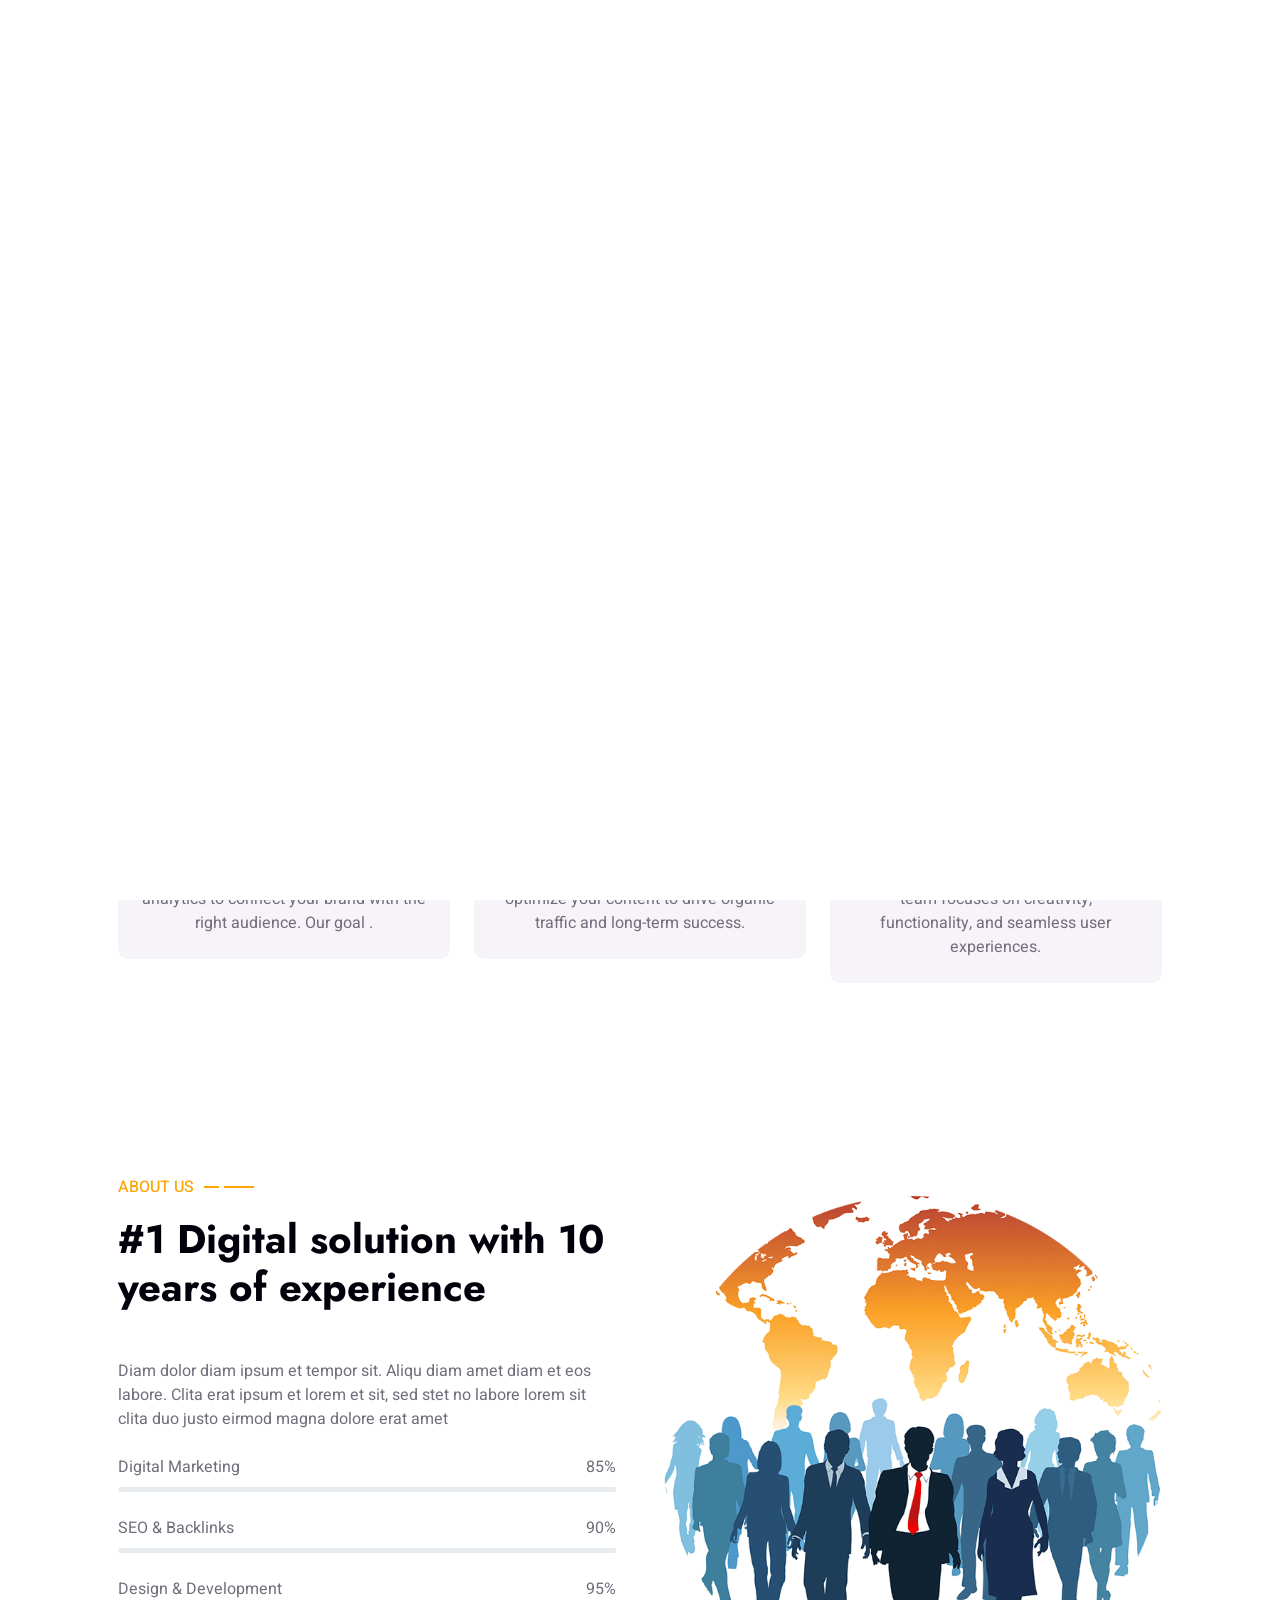
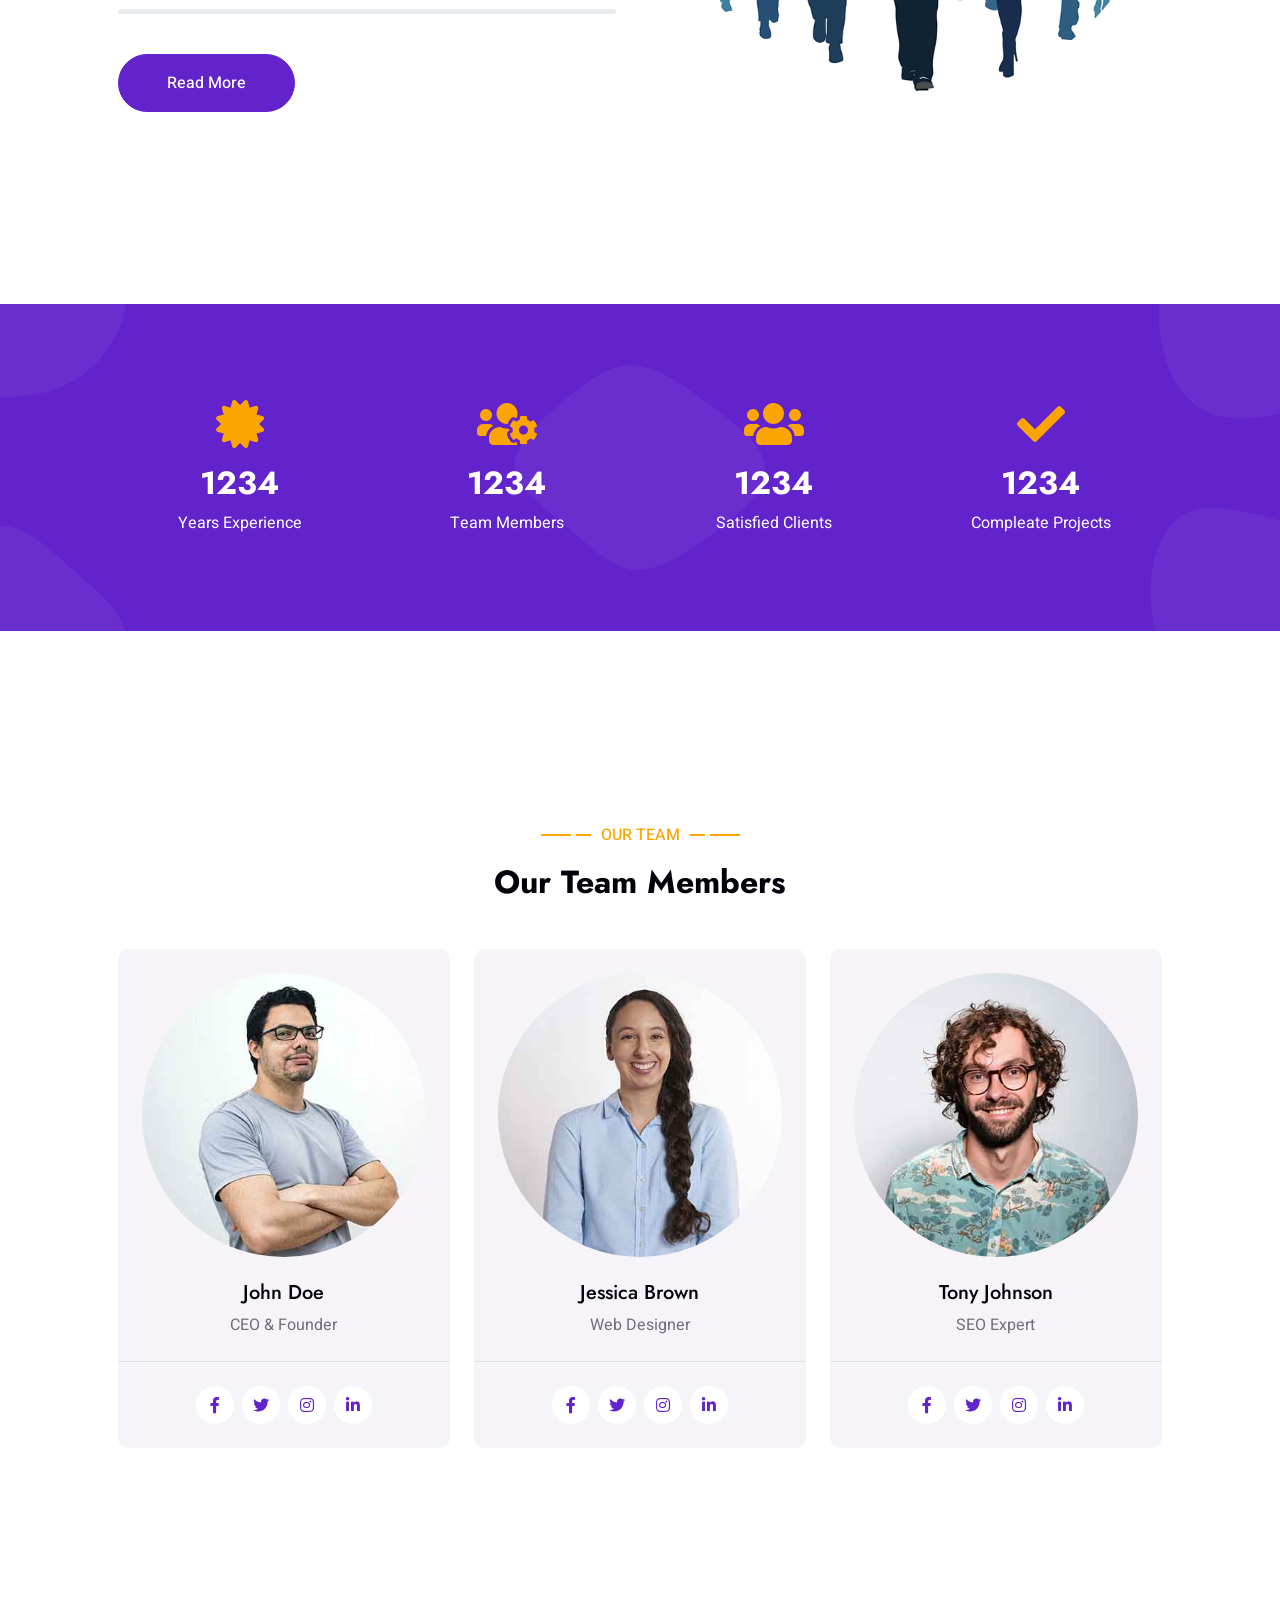
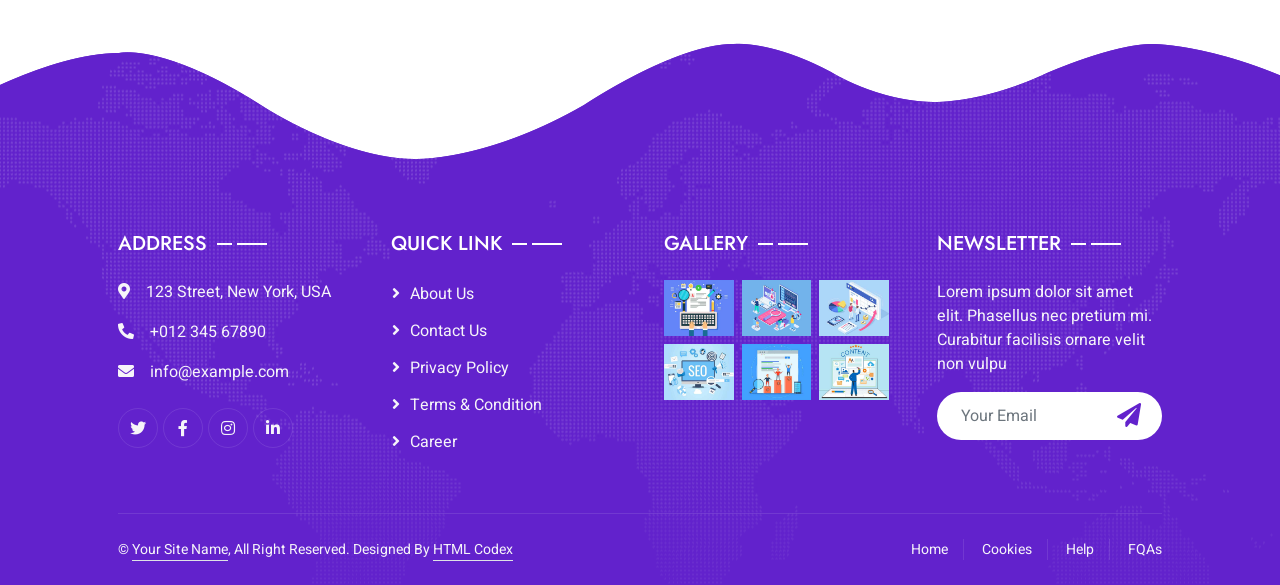
==== about.html @ 4560b0a9 "Add files via upload" ====
<!DOCTYPE html>
<html lang="en">

<head>
    
  <!-- Primary Meta Tags -->
  <title>Digital Marketing Agency in Chennai | SEO, PPC & Social Media Experts</title>
  <meta name="title" content="Digital Marketing Agency in Chennai | SEO, PPC & Social Media Experts">
  <meta name="description" content="Grow your business online with Chennai’s leading digital marketing agency. We specialize in SEO, Google Ads, Social Media Marketing, and Web Design. Get a free consultation today!">
  
  <!-- Open Graph / Facebook -->
  <meta property="og:type" content="website">
  <meta property="og:url" content="file:///C:/Users/umash/OneDrive/Documents/digital-agency-html-template/about.html">
  <meta property="og:title" content="Digital Marketing Agency in Chennai | SEO, PPC & Social Media Experts">
  <meta property="og:description" content="Grow your business online with Chennai’s leading digital marketing agency. We specialize in SEO, Google Ads, Social Media Marketing, and Web Design. Get a free consultation today!">
  <meta property="og:image" content="">
  
  <!-- Twitter -->
  <meta property="twitter:card" content="summary_large_image">
  <meta property="twitter:url" content="file:///C:/Users/umash/OneDrive/Documents/digital-agency-html-template/about.html">
  <meta property="twitter:title" content="Digital Marketing Agency in Chennai | SEO, PPC & Social Media Experts">
  <meta property="twitter:description" content="Grow your business online with Chennai’s leading digital marketing agency. We specialize in SEO, Google Ads, Social Media Marketing, and Web Design. Get a free consultation today!">
  <meta property="twitter:image" content="">
  
  <!-- Optional Meta Tags -->
  <meta name="keywords" content="Digital Marketing Agency in Chennai |">
  <meta name="robots" content="index, follow">
  <meta http-equiv="Content-Type" content="text/html; charset=UTF-8">
  <meta name="language" content="ENGLISH">
  <meta name="revisit-after" content="1 day days">
  <meta name="author" content="umashankar">
    <!-- Favicon -->
    <link href="img/favicon.ico" rel="icon">

    <!-- Google Web Fonts -->
    <link rel="preconnect" href="https://fonts.googleapis.com">
    <link rel="preconnect" href="https://fonts.gstatic.com" crossorigin>
    <link href="https://fonts.googleapis.com/css2?family=Heebo:wght@400;500&family=Jost:wght@500;600;700&display=swap" rel="stylesheet"> 

    <!-- Icon Font Stylesheet -->
    <link href="https://cdnjs.cloudflare.com/ajax/libs/font-awesome/5.10.0/css/all.min.css" rel="stylesheet">
    <link href="https://cdn.jsdelivr.net/npm/bootstrap-icons@1.4.1/font/bootstrap-icons.css" rel="stylesheet">

    <!-- Libraries Stylesheet -->
    <link href="lib/animate/animate.min.css" rel="stylesheet">
    <link href="lib/owlcarousel/assets/owl.carousel.min.css" rel="stylesheet">
    <link href="lib/lightbox/css/lightbox.min.css" rel="stylesheet">

    <!-- Customized Bootstrap Stylesheet -->
    <link href="css/bootstrap.min.css" rel="stylesheet">

    <!-- Template Stylesheet -->
    <link href="css/style.css" rel="stylesheet">
    <link rel="canonical" href=" file:///C:/Users/umash/OneDrive/Documents/digital-agency-html-template/about.html" />
   </head> 

<body>
    <div class="container-xxl bg-white p-0">
        <!-- Spinner Start -->
        <div id="spinner" class="show bg-white position-fixed translate-middle w-100 vh-100 top-50 start-50 d-flex align-items-center justify-content-center">
            <div class="spinner-grow text-primary" style="width: 3rem; height: 3rem;" role="status">
                <span class="sr-only">Loading...</span>
            </div>
        </div>
        <!-- Spinner End -->


        <!-- Navbar & Hero Start -->
        <div class="container-xxl position-relative p-0">
            <nav class="navbar navbar-expand-lg navbar-light px-4 px-lg-5 py-3 py-lg-0">
                <a href="" class="navbar-brand p-0">
                    <h2 class="m-0">DGital</h2>
                    <!-- <img src="img/logo.png" alt="Logo"> -->
                </a>
                <button class="navbar-toggler" type="button" data-bs-toggle="collapse" data-bs-target="#navbarCollapse">
                    <span class="fa fa-bars"></span>
                </button>
                <div class="collapse navbar-collapse" id="navbarCollapse">
                    <div class="navbar-nav mx-auto py-0">
                        <a href="index.html" class="nav-item nav-link">Home</a>
                        <a href="about.html" class="nav-item nav-link active">About</a>
                        <a href="service.html" class="nav-item nav-link">Service</a>
                        <a href="project.html" class="nav-item nav-link">Project</a>
                        <div class="nav-item dropdown">
                            <a href="#" class="nav-link dropdown-toggle" data-bs-toggle="dropdown">Pages</a>
                            <div class="dropdown-menu m-0">
                                <a href="team.html" class="dropdown-item">Our Team</a>
                                <a href="testimonial.html" class="dropdown-item">Testimonial</a>
                                <a href="404.html" class="dropdown-item">404 Page</a>
                            </div>
                        </div>
                        <a href="contact.html" class="nav-item nav-link">Contact</a>
                    </div>
                    <a href="" class="btn rounded-pill py-2 px-4 ms-3 d-none d-lg-block">Get Started</a>
                </div>
            </nav>

            <div class="container-xxl py-5 bg-primary hero-header">
                <div class="container my-5 py-5 px-lg-5">
                    <div class="row g-5 py-5">
                        <div class="col-12 text-center">
                            <h2 class="text-white animated slideInDown">About Us</h2>
                            <hr class="bg-white mx-auto mt-0" style="width: 90px;">
                            <nav aria-label="breadcrumb">
                                <ol class="breadcrumb justify-content-center">
                                    <li class="breadcrumb-item"><a class="text-white" href="#">Home</a></li>
                                    <li class="breadcrumb-item"><a class="text-white" href="#">Pages</a></li>
                                    <li class="breadcrumb-item text-white active" aria-current="page">About</li>
                                </ol>
                            </nav>
                        </div>
                    </div>
                </div>
            </div>
        </div>
        <!-- Navbar & Hero End -->


        <!-- Feature Start -->
        <div class="container-xxl py-5">
            <div class="container py-5 px-lg-5">
                <div class="row g-4">
                    <div class="col-lg-4 wow fadeInUp" data-wow-delay="0.1s">
                        <div class="feature-item bg-light rounded text-center p-4">
                            <i class="fa fa-3x fa-mail-bulk text-primary mb-4"></i>
                            <h5 class="mb-3">Digital Marketing</h5>
                            <p class="m-0">Digital marketing is the heart of modern business growth. We use creative strategies, powerful content, and smart analytics to connect your brand with the right audience. Our goal .</p>
                        </div>
                    </div>
                    <div class="col-lg-4 wow fadeInUp" data-wow-delay="0.3s">
                        <div class="feature-item bg-light rounded text-center p-4">
                            <i class="fa fa-3x fa-search text-primary mb-4"></i>
                            <h5 class="mb-3">SEO & Backlinks</h5>
                            <p class="m-0">Our SEO and backlink strategies help your website rank higher and reach more people. We build quality links and optimize your content to drive organic traffic and long-term success.</p>
                        </div>
                    </div>
                    <div class="col-lg-4 wow fadeInUp" data-wow-delay="0.5s">
                        <div class="feature-item bg-light rounded text-center p-4">
                            <i class="fa fa-3x fa-laptop-code text-primary mb-4"></i>
                            <h5 class="mb-3">Design & Development</h5>
                            <p class="m-0">We create stunning designs and powerful websites that bring your ideas to life. Our design and development team focuses on creativity, functionality, and seamless user experiences.</p>
                        </div>
                    </div>
                </div>
            </div>
        </div>
        <!-- Feature End -->


        <!-- About Start -->
        <div class="container-xxl py-5">
            <div class="container py-5 px-lg-5">
                <div class="row g-5 align-items-center">
                    <div class="col-lg-6 wow fadeInUp" data-wow-delay="0.1s">
                        <p class="section-title text-secondary">About Us<span></span></p>
                        <h1 class="mb-5">#1 Digital solution with 10 years of experience</h1>
                        <p class="mb-4">Diam dolor diam ipsum et tempor sit. Aliqu diam amet diam et eos labore. Clita erat ipsum et lorem et sit, sed stet no labore lorem sit clita duo justo eirmod magna dolore erat amet</p>
                        <div class="skill mb-4">
                            <div class="d-flex justify-content-between">
                                <p class="mb-2">Digital Marketing</p>
                                <p class="mb-2">85%</p>
                            </div>
                            <div class="progress">
                                <div class="progress-bar bg-primary" role="progressbar" aria-valuenow="85" aria-valuemin="0" aria-valuemax="100"></div>
                            </div>
                        </div>
                        <div class="skill mb-4">
                            <div class="d-flex justify-content-between">
                                <p class="mb-2">SEO & Backlinks</p>
                                <p class="mb-2">90%</p>
                            </div>
                            <div class="progress">
                                <div class="progress-bar bg-secondary" role="progressbar" aria-valuenow="90" aria-valuemin="0" aria-valuemax="100"></div>
                            </div>
                        </div>
                        <div class="skill mb-4">
                            <div class="d-flex justify-content-between">
                                <p class="mb-2">Design & Development</p>
                                <p class="mb-2">95%</p>
                            </div>
                            <div class="progress">
                                <div class="progress-bar bg-dark" role="progressbar" aria-valuenow="95" aria-valuemin="0" aria-valuemax="100"></div>
                            </div>
                        </div>
                        <a href="" class="btn btn-primary py-sm-3 px-sm-5 rounded-pill mt-3">Read More</a>
                    </div>
                    <div class="col-lg-6">
                        <img class="img-fluid wow zoomIn" data-wow-delay="0.5s" src="img/about.png">
                    </div>
                </div>
            </div>
        </div>
        <!-- About End -->


        <!-- Facts Start -->
        <div class="container-xxl bg-primary fact py-5 wow fadeInUp" data-wow-delay="0.1s">
            <div class="container py-5 px-lg-5">
                <div class="row g-4">
                    <div class="col-md-6 col-lg-3 text-center wow fadeIn" data-wow-delay="0.1s">
                        <i class="fa fa-certificate fa-3x text-secondary mb-3"></i>
                        <h2 class="text-white mb-2" data-toggle="counter-up">1234</h2>
                        <p class="text-white mb-0">Years Experience</p>
                    </div>
                    <div class="col-md-6 col-lg-3 text-center wow fadeIn" data-wow-delay="0.3s">
                        <i class="fa fa-users-cog fa-3x text-secondary mb-3"></i>
                        <h2 class="text-white mb-2" data-toggle="counter-up">1234</h2>
                        <p class="text-white mb-0">Team Members</p>
                    </div>
                    <div class="col-md-6 col-lg-3 text-center wow fadeIn" data-wow-delay="0.5s">
                        <i class="fa fa-users fa-3x text-secondary mb-3"></i>
                        <h2 class="text-white mb-2" data-toggle="counter-up">1234</h2>
                        <p class="text-white mb-0">Satisfied Clients</p>
                    </div>
                    <div class="col-md-6 col-lg-3 text-center wow fadeIn" data-wow-delay="0.7s">
                        <i class="fa fa-check fa-3x text-secondary mb-3"></i>
                        <h2 class="text-white mb-2" data-toggle="counter-up">1234</h2>
                        <p class="text-white mb-0">Compleate Projects</p>
                    </div>
                </div>
            </div>
        </div>
        <!-- Facts End -->
        

        <!-- Team Start -->
        <div class="container-xxl py-5">
            <div class="container py-5 px-lg-5">
                <div class="wow fadeInUp" data-wow-delay="0.1s">
                    <p class="section-title text-secondary justify-content-center"><span></span>Our Team<span></span></p>
                    <h2 class="text-center mb-5">Our Team Members</h2>
                </div>
                <div class="row g-4">
                    <div class="col-lg-4 col-md-6 wow fadeInUp" data-wow-delay="0.1s">
                        <div class="team-item bg-light rounded">
                            <div class="text-center border-bottom p-4">
                                <img class="img-fluid rounded-circle mb-4" src="img/team-1.jpg" alt="">
                                <h5>John Doe</h5>
                                <span>CEO & Founder</span>
                            </div>
                            <div class="d-flex justify-content-center p-4">
                                <a class="btn btn-square mx-1" href=""><i class="fab fa-facebook-f"></i></a>
                                <a class="btn btn-square mx-1" href=""><i class="fab fa-twitter"></i></a>
                                <a class="btn btn-square mx-1" href=""><i class="fab fa-instagram"></i></a>
                                <a class="btn btn-square mx-1" href=""><i class="fab fa-linkedin-in"></i></a>
                            </div>
                        </div>
                    </div>
                    <div class="col-lg-4 col-md-6 wow fadeInUp" data-wow-delay="0.3s">
                        <div class="team-item bg-light rounded">
                            <div class="text-center border-bottom p-4">
                                <img class="img-fluid rounded-circle mb-4" src="img/team-2.jpg" alt="">
                                <h5>Jessica Brown</h5>
                                <span>Web Designer</span>
                            </div>
                            <div class="d-flex justify-content-center p-4">
                                <a class="btn btn-square mx-1" href=""><i class="fab fa-facebook-f"></i></a>
                                <a class="btn btn-square mx-1" href=""><i class="fab fa-twitter"></i></a>
                                <a class="btn btn-square mx-1" href=""><i class="fab fa-instagram"></i></a>
                                <a class="btn btn-square mx-1" href=""><i class="fab fa-linkedin-in"></i></a>
                            </div>
                        </div>
                    </div>
                    <div class="col-lg-4 col-md-6 wow fadeInUp" data-wow-delay="0.5s">
                        <div class="team-item bg-light rounded">
                            <div class="text-center border-bottom p-4">
                                <img class="img-fluid rounded-circle mb-4" src="img/team-3.jpg" alt="">
                                <h5>Tony Johnson</h5>
                                <span>SEO Expert</span>
                            </div>
                            <div class="d-flex justify-content-center p-4">
                                <a class="btn btn-square mx-1" href=""><i class="fab fa-facebook-f"></i></a>
                                <a class="btn btn-square mx-1" href=""><i class="fab fa-twitter"></i></a>
                                <a class="btn btn-square mx-1" href=""><i class="fab fa-instagram"></i></a>
                                <a class="btn btn-square mx-1" href=""><i class="fab fa-linkedin-in"></i></a>
                            </div>
                        </div>
                    </div>
                </div>
            </div>
        </div>
        <!-- Team End -->
        

        <!-- Footer Start -->
        <div class="container-fluid bg-primary text-light footer wow fadeIn" data-wow-delay="0.1s">
            <div class="container py-5 px-lg-5">
                <div class="row g-5">
                    <div class="col-md-6 col-lg-3">
                        <p class="section-title text-white h5 mb-4">Address<span></span></p>
                        <p><i class="fa fa-map-marker-alt me-3"></i>123 Street, New York, USA</p>
                        <p><i class="fa fa-phone-alt me-3"></i>+012 345 67890</p>
                        <p><i class="fa fa-envelope me-3"></i>info@example.com</p>
                        <div class="d-flex pt-2">
                            <a class="btn btn-outline-light btn-social" href=""><i class="fab fa-twitter"></i></a>
                            <a class="btn btn-outline-light btn-social" href=""><i class="fab fa-facebook-f"></i></a>
                            <a class="btn btn-outline-light btn-social" href=""><i class="fab fa-instagram"></i></a>
                            <a class="btn btn-outline-light btn-social" href=""><i class="fab fa-linkedin-in"></i></a>
                        </div>
                    </div>
                    <div class="col-md-6 col-lg-3">
                        <p class="section-title text-white h5 mb-4">Quick Link<span></span></p>
                        <a class="btn btn-link" href="">About Us</a>
                        <a class="btn btn-link" href="">Contact Us</a>
                        <a class="btn btn-link" href="">Privacy Policy</a>
                        <a class="btn btn-link" href="">Terms & Condition</a>
                        <a class="btn btn-link" href="">Career</a>
                    </div>
                    <div class="col-md-6 col-lg-3">
                        <p class="section-title text-white h5 mb-4">Gallery<span></span></p>
                        <div class="row g-2">
                            <div class="col-4">
                                <img class="img-fluid" src="img/portfolio-1.jpg" alt="Image">
                            </div>
                            <div class="col-4">
                                <img class="img-fluid" src="img/portfolio-2.jpg" alt="Image">
                            </div>
                            <div class="col-4">
                                <img class="img-fluid" src="img/portfolio-3.jpg" alt="Image">
                            </div>
                            <div class="col-4">
                                <img class="img-fluid" src="img/portfolio-4.jpg" alt="Image">
                            </div>
                            <div class="col-4">
                                <img class="img-fluid" src="img/portfolio-5.jpg" alt="Image">
                            </div>
                            <div class="col-4">
                                <img class="img-fluid" src="img/portfolio-6.jpg" alt="Image">
                            </div>
                        </div>
                    </div>
                    <div class="col-md-6 col-lg-3">
                        <p class="section-title text-white h5 mb-4">Newsletter<span></span></p>
                        <p>Lorem ipsum dolor sit amet elit. Phasellus nec pretium mi. Curabitur facilisis ornare velit non vulpu</p>
                        <div class="position-relative w-100 mt-3">
                            <input class="form-control border-0 rounded-pill w-100 ps-4 pe-5" type="text" placeholder="Your Email" style="height: 48px;">
                            <button type="button" class="btn shadow-none position-absolute top-0 end-0 mt-1 me-2"><i class="fa fa-paper-plane text-primary fs-4"></i></button>
                        </div>
                    </div>
                </div>
            </div>
            <div class="container px-lg-5">
                <div class="copyright">
                    <div class="row">
                        <div class="col-md-6 text-center text-md-start mb-3 mb-md-0">
                            &copy; <a class="border-bottom" href="#">Your Site Name</a>, All Right Reserved. 
							
							<!--/*** This template is free as long as you keep the footer author’s credit link/attribution link/backlink. If you'd like to use the template without the footer author’s credit link/attribution link/backlink, you can purchase the Credit Removal License from "https://htmlcodex.com/credit-removal". Thank you for your support. ***/-->
							Designed By <a class="border-bottom" href="https://htmlcodex.com">HTML Codex</a>
                        </div>
                        <div class="col-md-6 text-center text-md-end">
                            <div class="footer-menu">
                                <a href="">Home</a>
                                <a href="">Cookies</a>
                                <a href="">Help</a>
                                <a href="">FQAs</a>
                            </div>
                        </div>
                    </div>
                </div>
            </div>
        </div>
        <!-- Footer End -->


        <!-- Back to Top -->
        <a href="#" class="btn btn-lg btn-secondary btn-lg-square back-to-top"><i class="bi bi-arrow-up"></i></a>
    </div>

    <!-- JavaScript Libraries -->
    <script src="https://code.jquery.com/jquery-3.4.1.min.js"></script>
    <script src="https://cdn.jsdelivr.net/npm/bootstrap@5.0.0/dist/js/bootstrap.bundle.min.js"></script>
    <script src="lib/wow/wow.min.js"></script>
    <script src="lib/easing/easing.min.js"></script>
    <script src="lib/waypoints/waypoints.min.js"></script>
    <script src="lib/counterup/counterup.min.js"></script>
    <script src="lib/owlcarousel/owl.carousel.min.js"></script>
    <script src="lib/isotope/isotope.pkgd.min.js"></script>
    <script src="lib/lightbox/js/lightbox.min.js"></script>

    <!-- Template Javascript -->
    <script src="js/main.js"></script>
</body>

</html>
---- css/style.css ----
/********** Template CSS **********/
:root {
    --primary: #6222CC;
    --secondary: #FBA504;
    --light: #F6F4F9;
    --dark: #04000B;
}


/*** Spinner ***/
#spinner {
    opacity: 0;
    visibility: hidden;
    transition: opacity .5s ease-out, visibility 0s linear .5s;
    z-index: 99999;
}

#spinner.show {
    transition: opacity .5s ease-out, visibility 0s linear 0s;
    visibility: visible;
    opacity: 1;
}

.back-to-top {
    position: fixed;
    display: none;
    right: 45px;
    bottom: 45px;
    z-index: 99;
}


/*** Heading ***/
h1,
h2,
.fw-bold {
    font-weight: 700 !important;
}

h3,
h4,
.fw-semi-bold {
    font-weight: 600 !important;
}

h5,
h6,
.fw-medium {
    font-weight: 500 !important;
}


/*** Button ***/
.btn {
    font-weight: 500;
    transition: .5s;
}

.btn:hover {
    box-shadow: 0 0 10px rgba(0, 0, 0, .5);
}

.btn-square {
    width: 38px;
    height: 38px;
}

.btn-sm-square {
    width: 32px;
    height: 32px;
}

.btn-lg-square {
    width: 48px;
    height: 48px;
}

.btn-square,
.btn-sm-square,
.btn-lg-square {
    padding: 0;
    display: flex;
    align-items: center;
    justify-content: center;
    font-weight: normal;
    border-radius: 50px;
}


/*** Navbar ***/
.navbar .dropdown-toggle::after {
    border: none;
    content: "\f067";
    font-family: "Font Awesome 5 Free";
    font-size: 10px;
    font-weight: bold;
    vertical-align: middle;
    margin-left: 8px;
}

.navbar-light .navbar-nav .nav-link {
    position: relative;
    margin-right: 25px;
    padding: 35px 0;
    font-family: 'Jost', sans-serif;
    font-size: 18px;
    font-weight: 500;
    color: var(--light) !important;
    outline: none;
    transition: .5s;
}

.sticky-top.navbar-light .navbar-nav .nav-link {
    padding: 20px 0;
    color: var(--dark) !important;
}

.navbar-light .navbar-nav .nav-link:hover,
.navbar-light .navbar-nav .nav-link.active {
    color: var(--secondary) !important;
}

.navbar-light .navbar-brand h1 {
    color: #FFFFFF;
}

.navbar-light .navbar-brand img {
    max-height: 60px;
    transition: .5s;
}

.sticky-top.navbar-light .navbar-brand img {
    max-height: 45px;
}

@media (max-width: 991.98px) {
    .sticky-top.navbar-light {
        position: relative;
        background: #FFFFFF;
    }

    .navbar-light .navbar-collapse {
        margin-top: 15px;
        border-top: 1px solid #DDDDDD;
    }

    .navbar-light .navbar-nav .nav-link,
    .sticky-top.navbar-light .navbar-nav .nav-link {
        padding: 10px 0;
        margin-left: 0;
        color: var(--dark) !important;
    }

    .navbar-light .navbar-brand h1 {
        color: var(--primary);
    }

    .navbar-light .navbar-brand img {
        max-height: 45px;
    }
}

@media (min-width: 992px) {
    .navbar-light {
        position: absolute;
        width: 100%;
        top: 0;
        left: 0;
        border-bottom: 1px solid rgba(256, 256, 256, .1);
        z-index: 999;
    }
    
    .sticky-top.navbar-light {
        position: fixed;
        background: #FFFFFF;
    }

    .sticky-top.navbar-light .navbar-brand h1 {
        color: var(--primary);
    }

    .navbar-light .navbar-nav .nav-item .dropdown-menu {
        display: block;
        border: none;
        margin-top: 0;
        top: 150%;
        opacity: 0;
        visibility: hidden;
        transition: .5s;
    }

    .navbar-light .navbar-nav .nav-item:hover .dropdown-menu {
        top: 100%;
        visibility: visible;
        transition: .5s;
        opacity: 1;
    }

    .navbar-light .btn {
        color: var(--dark);
        background: #FFFFFF;
    }

    .sticky-top.navbar-light .btn {
        color: var(--dark);
        background: var(--secondary);
    }
}


/*** Hero Header ***/
.hero-header {
    margin-bottom: 6rem;
    padding: 18rem 0;
    background:
        url(../img/blob-top-left.png),
        url(../img/blob-top-right.png),
        url(../img/blob-bottom-left.png),
        url(../img/blob-bottom-right.png),
        url(../img/blob-center.png),
        url(../img/bg-bottom.png);
    background-position:
        left 0px top 0px,
        right 0px top 0px,
        left 0px bottom 0px,
        right 0px bottom 0px,
        center center,
        center bottom;
    background-repeat: no-repeat;
}

@media (max-width: 991.98px) {
    .hero-header {
        padding: 6rem 0 9rem 0;
    }
}


/*** Section Title ***/
.section-title {
    position: relative;
    display: flex;
    align-items: center;
    font-weight: 500;
    text-transform: uppercase;
}

.section-title span:first-child,
.section-title span:last-child {
    position: relative;
    display: inline-block;
    margin-right: 30px;
    width: 30px;
    height: 2px;
}

.section-title span:last-child {
    margin-right: 0;
    margin-left: 30px;
}

.section-title span:first-child::after,
.section-title span:last-child::after {
    position: absolute;
    content: "";
    width: 15px;
    height: 2px;
    top: 0;
    right: -20px;
}

.section-title span:last-child::after {
    right: auto;
    left: -20px;
}

.section-title.text-primary span:first-child,
.section-title.text-primary span:last-child,
.section-title.text-primary span:first-child::after,
.section-title.text-primary span:last-child::after {
    background: var(--primary);
}

.section-title.text-secondary span:first-child,
.section-title.text-secondary span:last-child,
.section-title.text-secondary span:first-child::after,
.section-title.text-secondary span:last-child::after {
    background: var(--secondary);
}

.section-title.text-white span:first-child,
.section-title.text-white span:last-child,
.section-title.text-white span:first-child::after,
.section-title.text-white span:last-child::after {
    background: #FFFFFF;
}


/*** Feature ***/
.feature-item {
    transition: .5s;
}

.feature-item:hover {
    margin-top: -15px;
}


/*** About ***/
.progress {
    height: 5px;
}

.progress .progress-bar {
    width: 0px;
    transition: 3s;
}


/*** Fact ***/
.fact {
    margin: 6rem 0;
    background:
        url(../img/blob-top-left.png),
        url(../img/blob-top-right.png),
        url(../img/blob-bottom-left.png),
        url(../img/blob-bottom-right.png),
        url(../img/blob-center.png);
    background-position:
        left 0px top 0px,
        right 0px top 0px,
        left 0px bottom 0px,
        right 0px bottom 0px,
        center center;
    background-repeat: no-repeat;
}


/*** Service ***/
.service-item {
    position: relative;
    padding: 45px 30px;
    background: var(--light);
    overflow: hidden;
    transition: .5s;
}

.service-item:hover {
    margin-top: -15px;
    padding-bottom: 60px;
    background: var(--primary);
}

.service-item .service-icon {
    margin: 0 auto 20px auto;
    width: 100px;
    height: 100px;
    display: flex;
    align-items: center;
    justify-content: center;
    color: var(--light);
    background: url(../img/blob-primary.png) center center no-repeat;
    background-size: contain;
    transition: .5s;
}

.service-item:hover .service-icon {
    color: var(--dark);
    background: url(../img/blob-secondary.png) center center no-repeat;
    background-size: contain;
}

.service-item h5,
.service-item p {
    transition: .5s;
}

.service-item:hover h5,
.service-item:hover p {
    color: #FFFFFF;
}

.service-item a.btn {
    position: absolute;
    bottom: -40px;
    left: 50%;
    transform: translateX(-50%);
    color: var(--primary);
    background: #FFFFFF;
    border-radius: 40px 40px 0 0;
    transition: .5s;
    z-index: 1;
}

.service-item a.btn:hover {
    color: var(--dark);
    background: var(--secondary);
}

.service-item:hover a.btn {
    bottom: 0;
}


/*** Project Portfolio ***/
#portfolio-flters li {
    display: inline-block;
    font-weight: 500;
    color: var(--dark);
    cursor: pointer;
    transition: .5s;
    border-bottom: 2px solid transparent;
}

#portfolio-flters li:hover,
#portfolio-flters li.active {
    color: var(--primary);
    border-color: var(--primary);
}

.portfolio-item img {
    transition: .5s;
}

.portfolio-item:hover img {
    transform: scale(1.1);
}

.portfolio-item .portfolio-overlay {
    position: absolute;
    display: flex;
    align-items: center;
    justify-content: center;
    width: 100%;
    height: 100%;
    top: 0;
    left: 0;
    background: rgba(98, 34, 204, .9);
    transition: .5s;
    opacity: 0;
}

.portfolio-item:hover .portfolio-overlay {
    opacity: 1;
}


/*** Newsletter ***/
.newsletter {
    margin: 6rem 0;
    background:
        url(../img/blob-top-left.png),
        url(../img/blob-top-right.png),
        url(../img/blob-bottom-left.png),
        url(../img/blob-bottom-right.png),
        url(../img/blob-center.png);
    background-position:
        left 0px top 0px,
        right 0px top 0px,
        left 0px bottom 0px,
        right 0px bottom 0px,
        center center;
    background-repeat: no-repeat;
}


/*** Testimonial ***/
.testimonial-carousel .testimonial-item {
    padding: 0 30px 30px 30px;
}

.testimonial-carousel .owl-nav {
    display: flex;
    justify-content: center;
}

.testimonial-carousel .owl-nav .owl-prev,
.testimonial-carousel .owl-nav .owl-next {
    margin: 0 12px;
    width: 60px;
    height: 60px;
    display: flex;
    align-items: center;
    justify-content: center;
    color: var(--primary);
    background: var(--light);
    border-radius: 60px;
    font-size: 22px;
    transition: .5s;
}

.testimonial-carousel .owl-nav .owl-prev:hover,
.testimonial-carousel .owl-nav .owl-next:hover {
    color: #FFFFFF;
    background: var(--primary);
    box-shadow: 0 0 10px rgba(0, 0, 0, .5);
}


/*** Team ***/
.team-item .btn {
    color: var(--primary);
    background: #FFFFFF;
}

.team-item .btn:hover {
    color: #FFFFFF;
    background: var(--primary);
}


/*** Footer ***/
.footer {
    margin-top: 6rem;
    padding-top: 9rem;
    background:
        url(../img/bg-top.png),
        url(../img/map.png);
    background-position:
        center top,
        center center;
    background-repeat: no-repeat;
}

.footer .btn.btn-social {
    margin-right: 5px;
    width: 40px;
    height: 40px;
    display: flex;
    align-items: center;
    justify-content: center;
    color: var(--light);
    border: 1px solid rgba(256, 256, 256, .1);
    border-radius: 40px;
    transition: .3s;
}

.footer .btn.btn-social:hover {
    color: var(--primary);
}

.footer .btn.btn-link {
    display: block;
    margin-bottom: 10px;
    padding: 0;
    text-align: left;
    color: var(--light);
    font-weight: normal;
    transition: .3s;
}

.footer .btn.btn-link::before {
    position: relative;
    content: "\f105";
    font-family: "Font Awesome 5 Free";
    font-weight: 900;
    margin-right: 10px;
}

.footer .btn.btn-link:hover {
    letter-spacing: 1px;
    box-shadow: none;
    color: var(--secondary);
}

.footer .copyright {
    padding: 25px 0;
    font-size: 14px;
    border-top: 1px solid rgba(256, 256, 256, .1);
}

.footer .copyright a {
    color: var(--light);
}

.footer .footer-menu a {
    margin-right: 15px;
    padding-right: 15px;
    border-right: 1px solid rgba(255, 255, 255, .1);
}

.footer .footer-menu a:last-child {
    margin-right: 0;
    padding-right: 0;
    border-right: none;
}

.footer .copyright a:hover,
.footer .footer-menu a:hover {
    color: var(--secondary);
}
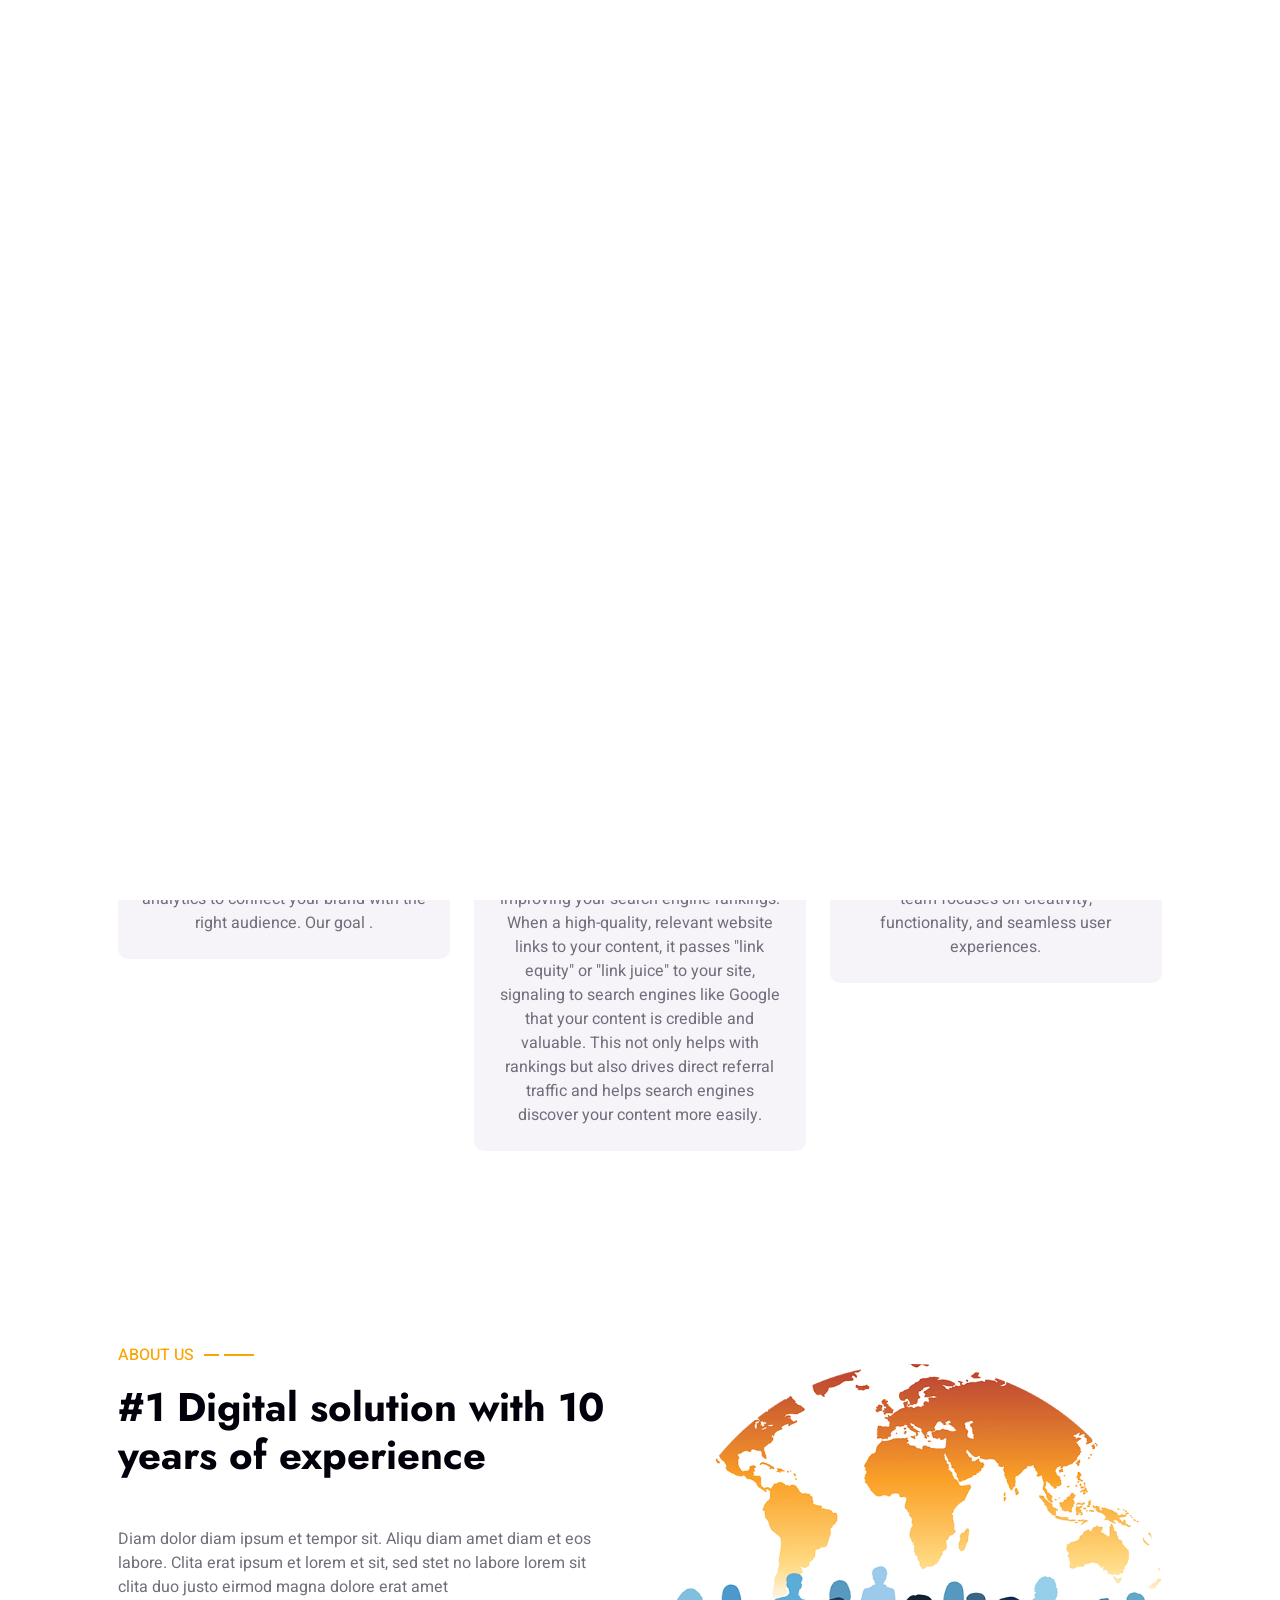
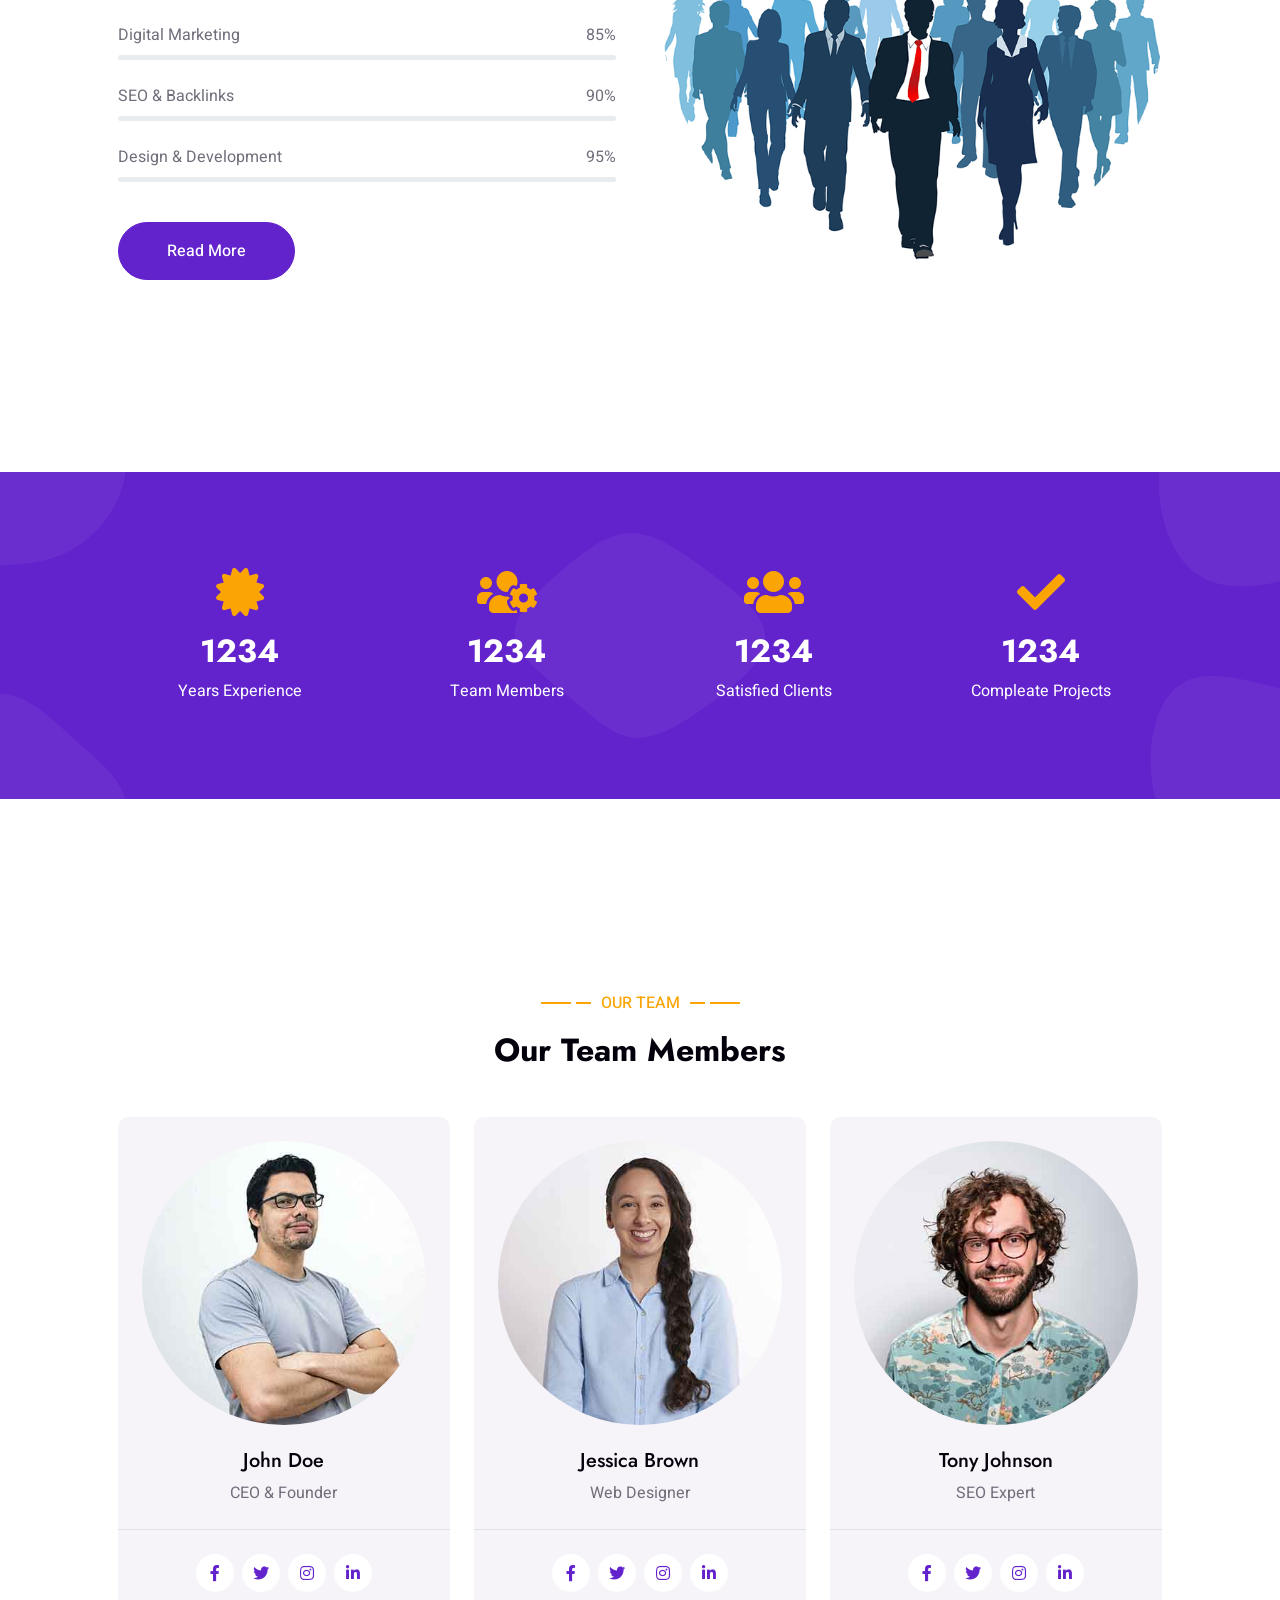
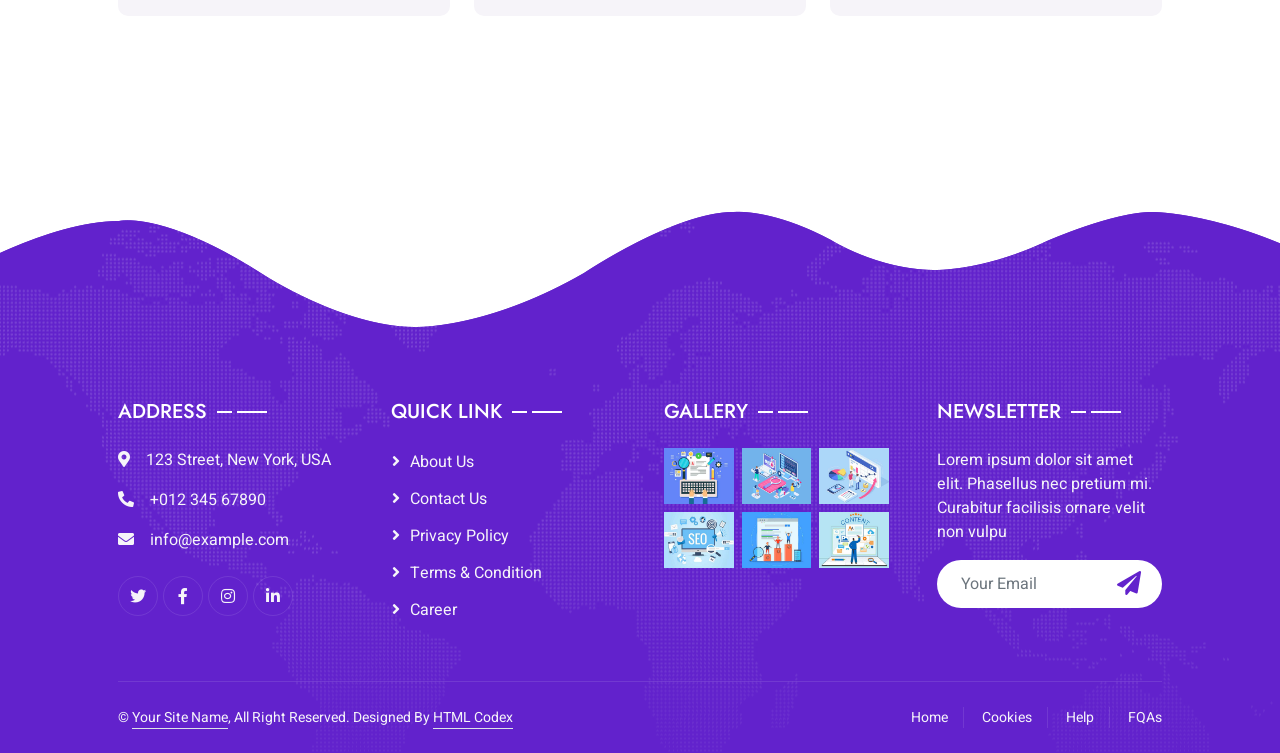
==== commit 41facccc: "Update about.html" ====
--- a/about.html
+++ b/about.html
@@ -2,8 +2,24 @@
 <html lang="en">
 
 <head>
-    
-  <!-- Primary Meta Tags -->
+	<script type="application/ld+json">
+{
+  "@context": "https://schema.org/", 
+  "@type": "BreadcrumbList", 
+  "itemListElement": [{
+    "@type": "ListItem", 
+    "position": 1, 
+    "name": "home",
+    "item": "https://us-digital-service.netlify.app/contact"  
+  },{
+    "@type": "ListItem", 
+    "position": 2, 
+    "name": "about",
+    "item": "https://us-digital-service.netlify.app/service"  
+  }]
+}
+</script>
+ <!-- Primary Meta Tags -->
   <title>Digital Marketing Agency in Chennai | SEO, PPC & Social Media Experts</title>
   <meta name="title" content="Digital Marketing Agency in Chennai | SEO, PPC & Social Media Experts">
   <meta name="description" content="Grow your business online with Chennai’s leading digital marketing agency. We specialize in SEO, Google Ads, Social Media Marketing, and Web Design. Get a free consultation today!">
@@ -130,8 +146,8 @@
                     <div class="col-lg-4 wow fadeInUp" data-wow-delay="0.3s">
                         <div class="feature-item bg-light rounded text-center p-4">
                             <i class="fa fa-3x fa-search text-primary mb-4"></i>
-                            <h5 class="mb-3">SEO & Backlinks</h5>
-                            <p class="m-0">Our SEO and backlink strategies help your website rank higher and reach more people. We build quality links and optimize your content to drive organic traffic and long-term success.</p>
+                            <h5 class="mb-3">how do seo backlinks work</h5>
+                            <p class="m-0">Backlinks work in SEO by acting as "votes of confidence" from other websites, transferring authority and improving your search engine rankings. When a high-quality, relevant website links to your content, it passes "link equity" or "link juice" to your site, signaling to search engines like Google that your content is credible and valuable. This not only helps with rankings but also drives direct referral traffic and helps search engines discover your content more easily. </p>
                         </div>
                     </div>
                     <div class="col-lg-4 wow fadeInUp" data-wow-delay="0.5s">
@@ -382,4 +398,6 @@
     <script src="js/main.js"></script>
 </body>
 
-</html>+
+</html>
+
